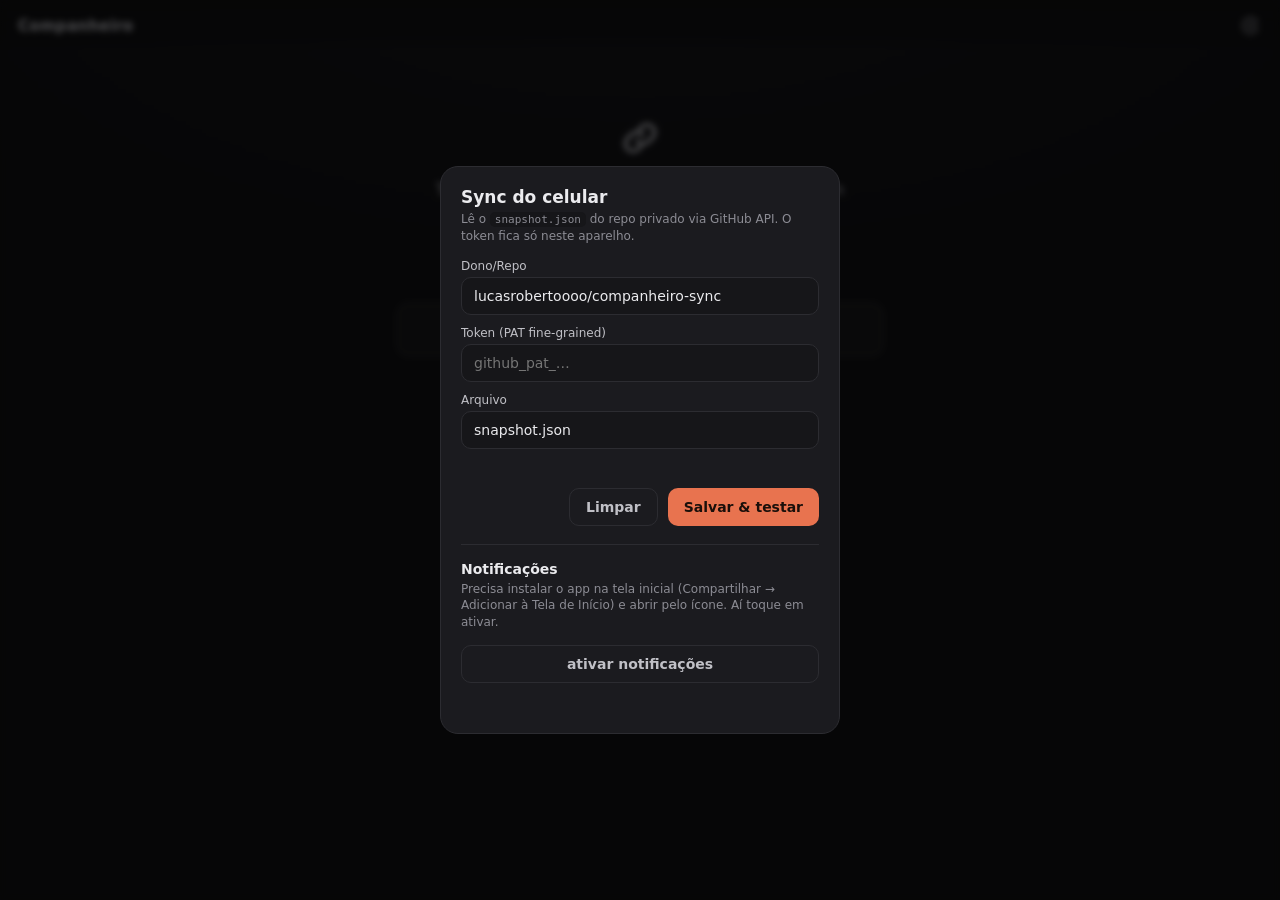
==== index.html @ 74b254cb "Celular: terapia completa, descanso e contador de sobriedade Terapia mandava distortion, why e perso" ====
<!doctype html>
<html lang="pt-BR">
<head>
  <meta charset="utf-8">
  <meta name="viewport" content="width=device-width, initial-scale=1, viewport-fit=cover, maximum-scale=1">
  <meta name="theme-color" content="#101012">
  <title>Companheiro</title>
  <link rel="manifest" href="./manifest.webmanifest">
  <link rel="apple-touch-icon" href="./icons/icon-192.png">
  <meta name="apple-mobile-web-app-capable" content="yes">
  <meta name="apple-mobile-web-app-status-bar-style" content="black-translucent">
  <meta name="apple-mobile-web-app-title" content="Companheiro">
  <link rel="stylesheet" href="./style.css">
</head>
<body>
  <div id="bg"></div>

  <header class="bar">
    <div class="bar-title">Companheiro</div>
    <div class="bar-right">
      <span id="freshness" class="freshness" title="última atualização">—</span>
      <button id="gear" class="gear" aria-label="Configurar sync"><svg class="ic-svg" viewBox="0 0 24 24" fill="none" stroke="currentColor" stroke-width="1.8" stroke-linecap="round" stroke-linejoin="round" aria-hidden="true"><circle cx="12" cy="12" r="3"/><path d="M19.4 15a1.65 1.65 0 0 0 .33 1.82l.06.06a2 2 0 1 1-2.83 2.83l-.06-.06a1.65 1.65 0 0 0-1.82-.33 1.65 1.65 0 0 0-1 1.51V21a2 2 0 0 1-4 0v-.09A1.65 1.65 0 0 0 9 19.4a1.65 1.65 0 0 0-1.82.33l-.06.06a2 2 0 1 1-2.83-2.83l.06-.06a1.65 1.65 0 0 0 .33-1.82 1.65 1.65 0 0 0-1.51-1H3a2 2 0 0 1 0-4h.09A1.65 1.65 0 0 0 4.6 9a1.65 1.65 0 0 0-.33-1.82l-.06-.06a2 2 0 1 1 2.83-2.83l.06.06a1.65 1.65 0 0 0 1.82.33H9a1.65 1.65 0 0 0 1-1.51V3a2 2 0 0 1 4 0v.09a1.65 1.65 0 0 0 1 1.51 1.65 1.65 0 0 0 1.82-.33l.06-.06a2 2 0 1 1 2.83 2.83l-.06.06a1.65 1.65 0 0 0-.33 1.82V15z"/></svg></button>
    </div>
  </header>

  <main class="wrap" id="app">
  <div id="filaAviso" class="fila-aviso" hidden></div>
    <!-- HERÓI: criatura -->
    <section class="hero" id="hero">
      <div class="hero-art">
        <div class="aura" id="aura"></div>
        <img id="crImg" class="crImg" alt="" draggable="false">
        <div class="mood-emoji" id="moodEmoji"></div>
      </div>
      <div class="hero-name" id="crName">—</div>
      <div class="hero-level" id="crLevel">—</div>
      <div class="xpbar"><div class="xpfill" id="xpfill"></div></div>
      <div class="xpnum" id="xpnum">—</div>
      <div class="hero-cap" id="crCap">—</div>
      <div class="chips" id="chips"></div>
    </section>

    <!-- HOJE: resumo de feito/não-feito -->
    <section class="today" id="today">
      <h2 class="sec-title">Hoje</h2>
      <div class="today-grid" id="todayGrid"></div>
      <!-- PARIDADE-DESCANSO-2026-09-08 · o estado de descanso já viajava no snapshot e o app não lia
           nem conseguia ligar. É o que explica "por que nada está me cobrando hoje". -->
      <div class="descanso-row" id="descansoRow" hidden>
        <span id="descansoTxt"></span>
        <button id="descansoBtn" class="mini-btn"></button>
      </div>
    </section>

    <!-- CARDS dos módulos -->
    <section class="cards" id="cards"></section>

    <!-- Primeiro uso (sem token): aparece no site público até conectar -->
    <div class="onboard" id="onboard">
      <div class="onboard-emoji"><svg class="ic-svg" viewBox="0 0 24 24" fill="none" stroke="currentColor" stroke-width="1.8" stroke-linecap="round" stroke-linejoin="round" aria-hidden="true"><path d="M10.5 13.5a4 4 0 0 0 6 .4l2-2a4 4 0 0 0-5.7-5.7l-1.1 1.1"/><path d="M13.5 10.5a4 4 0 0 0-6-.4l-2 2a4 4 0 0 0 5.7 5.7l1.1-1.1"/></svg></div>
      <p>Toque na <b>engrenagem</b> lá em cima e cole o seu token<br>pra conectar ao seu Companheiro.</p>
    </div>

    <!-- Forçar atualização: o SW serve uma cópia offline, então o PWA instalado pode ficar
         preso numa versão antiga. Precisa ser <a target="_blank">: em standalone o iOS
         bloqueia location.href pra sair do app. O carimbo evita o cache do navegador. -->
    <a class="openweb" href="https://lucasrobertoooo.github.io/meu-companheiro/" data-url="https://lucasrobertoooo.github.io/meu-companheiro/" target="_blank" rel="noopener"
       onclick="try{this.href=this.dataset.url+'?r='+Date.now()}catch(e){};return true">Abrir no navegador<small>pra forçar atualização: depois feche o app e reabra pelo ícone</small></a>
  </main>

  <!-- Modal de configuração do sync (PAT + repo) -->
  <div class="modal-backdrop" id="modal" hidden>
    <div class="modal">
      <h3>Sync do celular</h3>
      <p class="modal-sub">Lê o <code>snapshot.json</code> do repo privado via GitHub API. O token fica só neste aparelho.</p>
      <label>Dono/Repo <input id="cfgRepo" placeholder="lucasrobertoooo/companheiro-sync" autocapitalize="off" autocorrect="off" spellcheck="false"></label>
      <label>Token (PAT fine-grained) <input id="cfgPat" type="password" placeholder="github_pat_…" autocapitalize="off" autocorrect="off" spellcheck="false"></label>
      <label>Arquivo <input id="cfgPath" placeholder="snapshot.json" autocapitalize="off" autocorrect="off" spellcheck="false"></label>
      <div class="modal-status" id="cfgStatus"></div>
      <div class="modal-actions">
        <button id="cfgClear" class="btn ghost">Limpar</button>
        <button id="cfgSave" class="btn">Salvar & testar</button>
      </div>
      <div class="push-sec">
        <div class="push-title">Notificações</div>
        <p class="modal-sub">Precisa instalar o app na tela inicial (Compartilhar → Adicionar à Tela de Início) e abrir pelo ícone. Aí toque em ativar.</p>
        <button id="pushBtn" class="btn ghost" style="width:100%">ativar notificações</button>
        <div class="modal-status" id="pushStatus"></div>
      </div>
    </div>
  </div>

  <!-- Editor de prioridade (nova / editar texto + nota / apagar) -->
  <div class="modal-backdrop" id="editModal" hidden>
    <div class="modal">
      <h3 id="editTitle">Editar prioridade</h3>
      <label>Tarefa <input id="editText" placeholder="o que fazer" autocapitalize="sentences"></label>
      <label>Nota <textarea id="editNote" rows="3" placeholder="detalhes (opcional)"></textarea></label>
      <div class="modal-actions">
        <button id="editDelete" class="btn danger">Apagar</button>
        <button id="editCancel" class="btn ghost">Cancelar</button>
        <button id="editSave" class="btn">Salvar</button>
      </div>
    </div>
  </div>

  <!-- Info de um passo do skincare (o que fazer) -->
  <div class="modal-backdrop" id="skinInfoModal" hidden>
    <div class="modal">
      <h3 id="skinInfoTitle"></h3>
      <div class="skin-info-body" id="skinInfoBody"></div>
      <div class="modal-actions"><button id="skinInfoClose" class="btn">Fechar</button></div>
    </div>
  </div>

  <!-- Fechar o dia (humor + frase) -->
  <div class="modal-backdrop" id="dayModal" hidden>
    <div class="modal">
      <h3>Como foi o seu dia?</h3>
      <div class="day-moods" id="dayMoods">
        <button class="dmood" data-mood="leve"><span class="dmood-emoji">😊</span>leve</button>
        <button class="dmood" data-mood="normal"><span class="dmood-emoji">😐</span>normal</button>
        <button class="dmood" data-mood="puxado"><span class="dmood-emoji">😩</span>puxado</button>
      </div>
      <label>Uma frase (opcional) <textarea id="dayNote" rows="2" placeholder="o que sobrou de bom — ou o que pesou"></textarea></label>
      <!-- DIARIO-MOBILE-2026-09-02 · modo completo no celular: os dois campos que eram só do Mac -->
      <label>O que aprendi (opcional) <textarea id="dayLearn" rows="2" placeholder="uma coisa que o dia te ensinou"></textarea></label>
      <label>Faria diferente (opcional) <textarea id="dayChange" rows="2" placeholder="o que você mudaria se o dia recomeçasse"></textarea></label>
      <label>Uma boa notícia? (opcional · fica privado) <textarea id="dayCap" rows="2" placeholder="algo concreto que valeu hoje"></textarea></label>
      <div class="modal-actions">
        <button id="dayCancel" class="btn ghost">agora não</button>
        <button id="daySave" class="btn" disabled>✓ encerrar dia</button>
      </div>
    </div>
  </div>

  <!-- MENTE-2026-09-02 · pílula do dia + notas + terapia + vícios -->
  <div class="modal-backdrop" id="pilulaModal" hidden>
    <div class="modal modal-tall">
      <div class="pil-cat" id="pilCat"></div>
      <h3 id="pilTitulo"></h3>
      <div class="lista-corpo"><p class="pil-texto" id="pilTexto"></p><p class="pil-apl" id="pilApl"></p></div>
      <div class="modal-actions">
        <button id="pilFechar" class="btn ghost">fechar</button>
        <button id="pilLi" class="btn">✓ li, aprendi</button>
      </div>
    </div>
  </div>
  <div class="modal-backdrop" id="musModal" hidden>
    <div class="modal modal-tall">
      <h3>🎵 Músicas <span class="lista-n" id="musN"></span></h3>
      <div class="start-fmt" id="musTabs">
        <button data-mt="fila" class="on">quero ouvir</button><button data-mt="ouvido">já ouvi</button>
      </div>
      <div class="lista-corpo" id="musLista"></div>
      <div id="musAddBox">
        <div class="mus-addrow">
          <select id="musTipo"><option value="banda">🎤</option><option value="album">💿</option><option value="musica">🎵</option></select>
          <input type="text" id="musArtista" placeholder="artista (opcional)">
          <input type="text" id="musTitulo" placeholder="nome">
        </div>
      </div>
      <div id="musBulkBox" hidden>
        <label>Cola a pesquisa (um por linha, "Artista - Título" ou só o nome)
          <textarea id="musBulkTxt" rows="5"></textarea></label>
      </div>
      <div class="modal-actions">
        <button id="musBulkTog" class="btn ghost sm">colar lista</button>
        <button id="musFechar" class="btn ghost">fechar</button>
        <button id="musAdd" class="btn">+ adicionar</button>
      </div>
    </div>
  </div>
  <div class="modal-backdrop" id="notasModal" hidden>
    <div class="modal modal-tall">
      <h3>Notas <span class="lista-n" id="notasN"></span></h3>
      <div class="lista-corpo" id="notasCorpo"></div>
      <div class="modal-actions">
        <button id="notaNova" class="btn ghost">+ nova</button>
        <button id="notasFechar" class="btn">fechar</button>
      </div>
    </div>
  </div>
  <div class="modal-backdrop" id="notaEditModal" hidden>
    <div class="modal">
      <h3 id="notaEditTitulo">Nota</h3>
      <label>Título <input type="text" id="neTitulo" placeholder="ex: Ideia pro vídeo"></label>
      <label>Texto <textarea id="neCorpo" rows="5" placeholder="escreve aí"></textarea></label>
      <div class="modal-actions">
        <button id="neApagar" class="btn ghost sm" hidden>apagar</button>
        <button id="nePin" class="btn ghost sm" hidden>📌 fixar</button>
        <button id="neCancel" class="btn ghost">cancelar</button>
        <button id="neSave" class="btn">✓ salvar</button>
      </div>
    </div>
  </div>
  <div class="modal-backdrop" id="terapiaModal" hidden>
    <div class="modal modal-tall">
      <h3>Terapia</h3>
      <div class="start-fmt" id="terTabs">
        <button data-t="reg" class="on">registro</button><button data-t="grat">gratidão</button>
      </div>
      <div class="lista-corpo">
        <div id="terReg">
          <label>Situação <textarea id="trSit" rows="2" placeholder="o que aconteceu"></textarea></label>
          <label>Emoção <input type="text" id="trEmo" placeholder="ex: ansiedade, raiva, vergonha"></label>
          <label>Intensidade <span id="trScoreV" class="lista-n">5</span> <input type="range" id="trScore" min="0" max="10" value="5"></label>
          <label>Pensamento <textarea id="trTho" rows="2" placeholder="o que passou pela cabeça"></textarea></label>
          <!-- PARIDADE-TERAPIA-2026-09-08 · o campo existe no terapia.html e o app mandava '' fixo:
               o registro chegava no Mac sempre sem distorção, e é justamente o passo que dá o nome
               ao padrão. Mesmas 10 opções do widget, na mesma ordem. -->
          <label>Distorção (opcional) <select id="trDist">
            <option value="">— escolher —</option>
            <option>Catastrofização (pior cenário)</option>
            <option>Leitura de mente (assumir o que os outros pensam)</option>
            <option>Generalização ("sempre" / "nunca")</option>
            <option>Etiquetagem ("sou idiota", "sou fraco")</option>
            <option>Raciocínio emocional ("sinto, logo é")</option>
            <option>Pensamento "deveria"</option>
            <option>Filtro mental (só vê o ruim)</option>
            <option>Polarização (tudo ou nada)</option>
            <option>Personalização (culpa indevida)</option>
            <option>Magnificação / minimização</option>
          </select></label>
          <label>Resposta mais gentil (opcional) <textarea id="trResp" rows="2" placeholder="o que você diria pra um amigo nessa situação"></textarea></label>
        </div>
        <div id="terGrat" hidden>
          <!-- PARIDADE-TERAPIA-2026-09-08 · o "por quê" de cada item e o da pessoa existem no Mac e
               o app mandava '' fixo. É a parte que faz a gratidão render alguma coisa. -->
          <label>Grato por... <input type="text" id="tg1" placeholder="1ª coisa"></label>
          <label>&nbsp;<input type="text" id="tgw1" placeholder="por quê (opcional)"></label>
          <label>&nbsp;<input type="text" id="tg2" placeholder="2ª (opcional)"></label>
          <label>&nbsp;<input type="text" id="tgw2" placeholder="por quê (opcional)"></label>
          <label>&nbsp;<input type="text" id="tg3" placeholder="3ª (opcional)"></label>
          <label>&nbsp;<input type="text" id="tgw3" placeholder="por quê (opcional)"></label>
          <label>Uma pessoa (opcional) <input type="text" id="tgPessoa" placeholder="quem fez diferença hoje"></label>
          <label>&nbsp;<input type="text" id="tgPessoaWhy" placeholder="o que ela fez"></label>
        </div>
      </div>
      <div class="modal-actions">
        <button id="terCancel" class="btn ghost">cancelar</button>
        <button id="terSave" class="btn">✓ guardar</button>
      </div>
    </div>
  </div>
  <div class="modal-backdrop" id="viciosModal" hidden>
    <div class="modal modal-tall">
      <h3>Vícios</h3>
      <div class="start-fmt" id="vicTabs">
        <button data-t="halt" class="on">check HALT</button><button data-t="surf">surfei a fissura</button><button data-t="cont">contadores</button>
      </div>
      <div class="lista-corpo">
        <div id="vicHalt">
          <p class="leit-hint">Antes de ceder, cheque o que está por trás:</p>
          <div class="halt-chips" id="haltChips">
            <button data-h="hungry">🍽 fome</button><button data-h="angry">😤 raiva</button>
            <button data-h="lonely">🫥 solidão</button><button data-h="tired">🥱 cansaço</button>
          </div>
        </div>
        <div id="vicSurf" hidden>
          <label>Fissura antes <span id="vsAntesV" class="lista-n">5</span> <input type="range" id="vsAntes" min="0" max="10" value="5"></label>
          <label>Depois de surfar <span id="vsDepoisV" class="lista-n">2</span> <input type="range" id="vsDepois" min="0" max="10" value="2"></label>
          <label>Quantos minutos durou <input type="number" id="vsMin" min="0" inputmode="numeric" placeholder="ex: 5"></label>
          <label>Gatilho (opcional) <input type="text" id="vsGatilho" placeholder="o que acendeu"></label>
        </div>
        <!-- PARIDADE-VICIOS-2026-09-08 · contador de sobriedade. Criar e editar continua no Mac (é
             decisão fria, de mesa); o que precisa estar aqui é VER quantos dias e registrar a recaída,
             que acontece longe do computador. Os campos são os mesmos do modal do vicios.html porque o
             mapa de risco lê exatamente eles. -->
        <div id="vicCont" hidden>
          <div id="vicContLista"></div>
          <div id="vicLapsoForm" hidden>
            <p class="leit-hint" id="vicLapsoQual"></p>
            <div class="halt-chips" id="vicLapsoHalt">
              <button data-h="hungry">🍽 fome</button><button data-h="angry">😤 raiva</button>
              <button data-h="lonely">🫥 solidão</button><button data-h="tired">🥱 cansaço</button>
            </div>
            <label>Onde <input type="text" id="vlPlace" placeholder="ex: em casa, no carro"></label>
            <label>Contexto <select id="vlContext">
              <option value="">— escolher —</option>
              <option value="alone">sozinho</option>
              <option value="people">com gente presencial</option>
              <option value="online">online (chat, redes)</option>
              <option value="work">no meio do trabalho</option>
            </select></label>
            <label>Gatilho percebido <input type="text" id="vlTrigger" placeholder="emoção, evento, pensamento"></label>
            <label>O que aprendeu (opcional) <textarea id="vlNote" rows="2" placeholder="sem culpa"></textarea></label>
          </div>
        </div>
      </div>
      <div class="modal-actions">
        <button id="vicCancel" class="btn ghost">cancelar</button>
        <button id="vicSave" class="btn">✓ registrar</button>
      </div>
    </div>
  </div>

  <!-- Leitura: registrar sessão · MOBILE-LEITURA-COMPLETA-2026-07-21 -->
  <div class="modal-backdrop" id="leitModal" hidden>
    <div class="modal">
      <h3 id="leitModalTitle">Registrar leitura</h3>
      <div class="leit-sub" id="leitModalSub"></div>
      <label id="leitPageWrap">Parei na página <input type="number" id="leitPage" min="0" inputmode="numeric" placeholder="ex: 84"></label>
      <div id="leitAudioWrap" hidden>
        <div class="leit-audiolbl" id="leitAudioLbl">Quanto falta</div>
        <div class="leit-hm">
          <input type="number" id="leitRemH" min="0" inputmode="numeric" placeholder="0"><span>h</span>
          <input type="number" id="leitRemM" min="0" max="59" inputmode="numeric" placeholder="00"><span>min</span>
        </div>
      </div>
      <div class="leit-hint" id="leitHint"></div>
      <div class="modal-actions">
        <button id="leitCancel" class="btn ghost">cancelar</button>
        <button id="leitSave" class="btn">✓ registrar</button>
      </div>
    </div>
  </div>

  <!-- PARIDADE-LEITURA-2026-08-30 · lista de futuros (categorias) + concluir com nota, iguais ao widget -->
  <div class="modal-backdrop" id="listaModal" hidden>
    <div class="modal modal-tall">
      <h3>Lista de leitura <span class="lista-n" id="listaN"></span></h3>
      <div class="lista-corpo" id="listaCorpo"></div>
      <div class="modal-actions">
        <button id="listaAdd" class="btn ghost">+ adicionar</button>
        <button id="listaFechar" class="btn">fechar</button>
      </div>
    </div>
  </div>
  <!-- PARIDADE-LEITURA-2026-09-08 · estante de terminados e destaques: existiam só no leitura.html -->
  <div class="modal-backdrop" id="finModal" hidden>
    <div class="modal modal-tall">
      <h3>Terminados <span class="lista-n" id="finN"></span></h3>
      <div class="lista-corpo" id="finCorpo"></div>
      <div class="modal-actions"><button id="finFechar" class="btn">fechar</button></div>
    </div>
  </div>
  <div class="modal-backdrop" id="hlModal" hidden>
    <div class="modal modal-tall">
      <h3 id="hlTitulo">Destaques</h3>
      <div class="lista-corpo" id="hlCorpo"></div>
      <label>Novo destaque <textarea id="hlTexto" rows="3" placeholder="a frase que te pegou"></textarea></label>
      <label>Onde (opcional) <input type="text" id="hlSrc" placeholder="ex: Ato III · solilóquio"></label>
      <div class="modal-actions">
        <button id="hlFechar" class="btn ghost">fechar</button>
        <button id="hlSave" class="btn">✓ guardar</button>
      </div>
    </div>
  </div>
  <div class="modal-backdrop" id="listaAddModal" hidden>
    <div class="modal">
      <h3>Adicionar à lista</h3>
      <label>Título <input type="text" id="laTitulo" placeholder="ex: Drácula"></label>
      <label>Autor (opcional) <input type="text" id="laAutor" placeholder="ex: Bram Stoker"></label>
      <label>Categoria <select id="laCat"></select></label>
      <div class="modal-actions">
        <button id="laCancel" class="btn ghost">cancelar</button>
        <button id="laSave" class="btn">✓ adicionar</button>
      </div>
    </div>
  </div>
  <div class="modal-backdrop" id="startModal" hidden>
    <div class="modal">
      <h3 id="startTitulo">Começar livro</h3>
      <div class="leit-sub" id="startSub"></div>
      <!-- PARIDADE-LEITURA-2026-09-08 · título livre: só aparece quando o livro não veio da lista -->
      <input type="text" id="startTituloLivre" placeholder="título do livro" hidden>
      <div class="start-fmt" id="startFmt">
        <button data-f="paper" class="on">📖 papel</button><button data-f="audio">🎧 áudio</button>
      </div>
      <label id="startTotLbl">Total de páginas <input type="number" id="startTot" min="1" inputmode="numeric" placeholder="ex: 320"></label>
      <label id="startCurLbl">Onde você está (opcional) <input type="number" id="startCur" min="0" inputmode="numeric" placeholder="0"></label>
      <div class="modal-actions">
        <button id="startCancel" class="btn ghost">cancelar</button>
        <button id="startSave" class="btn">✓ começar</button>
      </div>
    </div>
  </div>
  <div class="modal-backdrop" id="finishModal" hidden>
    <div class="modal">
      <h3 id="finishTitulo">Concluiu o livro</h3>
      <div class="leit-sub">que nota você dá?</div>
      <div class="stars" id="finishStars"></div>
      <div class="modal-actions">
        <button id="finishTirar" class="btn ghost sm">tirar sem concluir</button>
        <button id="finishCancel" class="btn ghost">cancelar</button>
        <button id="finishSave" class="btn">✓ guardar</button>
      </div>
    </div>
  </div>

  <!-- COMER · buscar/adicionar qualquer item do banco -->
  <div class="modal-backdrop" id="comerModal" hidden>
    <div class="modal">
      <h3>Adicionar item</h3>
      <input type="text" id="comerSearch" class="cm-search" placeholder="buscar (ex: iogurte, grão, pão)…">
      <div id="comerModalList" class="cm-modallist"></div>
      <div class="modal-actions"><button id="comerModalClose" class="btn">pronto</button></div>
    </div>
  </div>

  <!-- COMER · seletor de porção (flexibiliza a quantidade) -->
  <div class="modal-backdrop" id="comerPortion" hidden>
    <div class="modal">
      <h3 id="cmPortionTitle">Porção</h3>
      <div class="cm-psub" id="cmPortionSub"></div>
      <!-- PARIDADE-COMER-2026-09-08 · o guia de medidas (o ⓘ do comer.html) já viajava no snapshot e
           chegava até o DOM em data-info, mas nada nunca lia. Aqui é onde ele serve: na hora de decidir
           a quantidade. -->
      <p class="cm-info" id="cmPortionInfo" hidden></p>
      <div class="cm-pbtns" id="cmPortionBtns"></div>
      <div class="cm-pexact">ou exato: <input type="number" id="cmPortionExact" inputmode="numeric" placeholder="g"> g <button id="cmPortionGo" class="btn">ok</button></div>
      <div class="modal-actions"><button id="cmPortionClose" class="btn ghost">cancelar</button></div>
    </div>
  </div>

  <!-- Reflexão do dia (pergunta da criatura + resposta) -->
  <div class="modal-backdrop" id="reflModal" hidden>
    <div class="modal">
      <h3>Reflexão do dia</h3>
      <div class="refl-q" id="reflModalQ"></div>
      <label>Sua resposta <textarea id="reflInput" rows="4" placeholder="responde numa linha — a criatura guarda pra você"></textarea></label>
      <div class="modal-actions">
        <button id="reflCancel" class="btn ghost">agora não</button>
        <button id="reflSave" class="btn">guardar</button>
      </div>
    </div>
  </div>

  <!-- Financeiro TELA CHEIA (navegação de meses + categorias + linhas) -->
  <div id="finFull" class="finfull" hidden>
    <header class="finfull-bar">
      <button id="finFullClose" class="finfull-close" aria-label="voltar">‹ voltar</button>
      <div class="finfull-nav">
        <button id="finPrev" class="finfull-navbtn" aria-label="mês anterior">‹</button>
        <span id="finMonthLbl" class="finfull-month">—</span>
        <button id="finNext" class="finfull-navbtn" aria-label="próximo mês">›</button>
      </div>
      <button id="finExtratoBtn" class="finfull-extrato" aria-label="extrato">📄 Extrato</button>
    </header>
    <div id="finFullBody" class="finfull-body"></div>
  </div>

  <!-- Extrato read-only (dados reais do banco via Pluggy) · PLUGGY-2026-07-19 -->
  <div id="extratoFull" class="finfull" hidden>
    <header class="finfull-bar">
      <button id="extratoClose" class="finfull-close" aria-label="voltar">‹ voltar</button>
      <span class="finfull-month">Extrato</span>
      <span id="extratoWhen" class="extrato-when"></span>
    </header>
    <div id="extratoBody" class="finfull-body"></div>
  </div>

  <!-- Editor de linha do financeiro (nova / editar / apagar) -->
  <div class="modal-backdrop" id="finModal" hidden>
    <div class="modal">
      <h3 id="finTitle">Editar linha</h3>
      <label>Descrição <input id="finLabel" placeholder="ex: Aluguel" autocapitalize="sentences"></label>
      <div class="fin-frow">
        <label>Valor (R$) <input id="finValor" inputmode="decimal" placeholder="0,00" autocapitalize="off" autocorrect="off" spellcheck="false"></label>
        <label>Vence dia <input id="finVenc" inputmode="numeric" placeholder="1–31" autocapitalize="off" autocorrect="off" spellcheck="false"></label>
      </div>
      <div class="fin-frow">
        <label>Categoria
          <select id="finCat">
            <option>Tenho</option><option>Receber</option><option>Fixo</option>
            <option>Variável</option><option>Cartão</option><option>Investir</option>
          </select>
        </label>
        <label>Status
          <select id="finStatus">
            <option>Previsto</option><option>Pago</option><option>Atrasado</option><option>Cancelado</option>
          </select>
        </label>
      </div>
      <label class="chk-line"><input type="checkbox" id="finSplit"> dividir com a esposa</label>
      <label>Nota <textarea id="finNota" rows="2" placeholder="detalhes (opcional)"></textarea></label>
      <div class="modal-actions">
        <button id="finDelete" class="btn danger">Apagar</button>
        <button id="finCancel" class="btn ghost">Cancelar</button>
        <button id="finSave" class="btn">Salvar</button>
      </div>
    </div>
  </div>

  <script type="module" src="./app.js"></script>
</body>
</html>
---- style.css ----
/* Companheiro mobile — tema dark portado de companheiro.html (:root DARK-2026-07-04). */
:root{
  /* AUDIT2-2026-09-02 (B5) · usadas com fallback desde sempre; agora existem de verdade */
  --card:rgba(255,255,255,.03); --card2:rgba(255,255,255,.06); --ink2:var(--ink);
  --bg:#101012; --paper:#1b1b1f; --paper-2:#161619; --ink:#ebebee; --ink-soft:#c0c0c6;
  --muted:#8c8c94; --clay:#e8734f; --clay-soft:#3a2a22; --sage:#93b184; --sage-soft:#2a2f28;
  --gold:#d7ab5a; --line:#2c2c31;
  --ok:#93b184; --off:#3a3a41;
}
*{box-sizing:border-box;margin:0;padding:0;-webkit-tap-highlight-color:transparent}
html,body{height:100%}
body{
  font-family:'Hanken Grotesk',-apple-system,system-ui,'Segoe UI',sans-serif;
  color:var(--ink); background:var(--bg);
  -webkit-font-smoothing:antialiased;
  padding-top:env(safe-area-inset-top); padding-bottom:env(safe-area-inset-bottom);
}
#bg{position:fixed;inset:0;background:
  radial-gradient(120% 80% at 50% -10%, #17171c 0%, var(--bg) 55%);
  z-index:-1;pointer-events:none}

/* barra */
.bar{position:sticky;top:0;z-index:5;display:flex;align-items:center;justify-content:space-between;
  padding:14px 18px 10px;background:linear-gradient(var(--bg),rgba(16,16,18,.86) 70%,transparent);
  backdrop-filter:saturate(1.1) blur(6px)}
.bar-title{font-weight:700;font-size:15px;letter-spacing:.3px;color:var(--ink-soft)}
.bar-right{display:flex;align-items:center;gap:12px}
.freshness{font-size:11px;color:var(--muted)}
.gear{background:none;border:none;color:var(--muted);font-size:19px;line-height:1;padding:2px;cursor:pointer}
.gear:active{color:var(--ink)}

.wrap{padding:4px 16px 40px;max-width:520px;margin:0 auto}

/* HERÓI */
.hero{display:flex;flex-direction:column;align-items:center;text-align:center;padding:8px 0 20px}
.hero-art{position:relative;width:190px;height:190px;display:grid;place-items:center;margin:2px 0 6px}
.aura{position:absolute;inset:8%;border-radius:50%;
  background:radial-gradient(circle, var(--auraColor,rgba(138,92,240,.40)) 0%, transparent 68%);
  filter:blur(6px);animation:breathe 5.5s ease-in-out infinite}
@keyframes breathe{0%,100%{transform:scale(.94);opacity:.75}50%{transform:scale(1.06);opacity:1}}
.crImg{position:relative;width:170px;height:170px;object-fit:contain;
  image-rendering:auto;filter:drop-shadow(0 8px 22px rgba(0,0,0,.55))}
.mood-emoji{position:absolute;right:14px;top:12px;color:var(--gold);filter:drop-shadow(0 1px 3px rgba(0,0,0,.6))}

/* ícones SVG (substituem emojis) — herdam a cor do contexto via currentColor */
.ic-svg{width:1em;height:1em;display:inline-block;vertical-align:-0.15em;flex:none}
.pill .dot .ic-svg{width:17px;height:17px}
.card-title .ic .ic-svg{width:18px;height:18px;vertical-align:-0.22em}
.chip .ic-svg{width:12.5px;height:12.5px;vertical-align:-0.12em}
.chip.hot .ic-svg{color:#f2884f}
.mood-emoji .ic-svg{width:22px;height:22px}
.pill .dot .frac{font-size:12.5px;font-weight:800;line-height:1}
.hero-name{font-size:26px;font-weight:800;letter-spacing:.2px}
.hero-level{font-size:13px;color:var(--muted);margin-top:2px}
.xpbar{width:78%;max-width:280px;height:8px;border-radius:6px;background:#26262c;margin:12px 0 5px;overflow:hidden}
.xpfill{height:100%;border-radius:6px;background:linear-gradient(90deg,var(--clay),var(--gold));
  width:0;transition:width .7s cubic-bezier(.2,.7,.2,1)}
.xpnum{font-size:11px;color:var(--muted)}
.hero-cap{font-size:13px;color:var(--ink-soft);margin-top:9px;max-width:300px;line-height:1.4}
.chips{display:flex;flex-wrap:wrap;gap:7px;justify-content:center;margin-top:12px}
.chip{font-size:12px;padding:5px 11px;border-radius:20px;background:var(--paper);border:1px solid var(--line);color:var(--ink-soft)}
.chip.hot{background:var(--clay-soft);border-color:#5a3a2c;color:#f2b79e}
.chip.gold{background:#332a17;border-color:#5c4a24;color:var(--gold)}

/* HOJE */
.sec-title{font-size:12px;font-weight:700;letter-spacing:1px;text-transform:uppercase;color:var(--muted);margin:6px 2px 10px}
.today{margin-top:6px}
.today-grid{display:grid;grid-template-columns:repeat(auto-fit,minmax(88px,1fr));gap:9px}
.pill{background:var(--paper);border:1px solid var(--line);border-radius:14px;padding:12px 8px;text-align:center;
  display:flex;flex-direction:column;align-items:center;gap:6px;transition:border-color .3s,background .3s}
.pill .dot{width:26px;height:26px;border-radius:50%;display:grid;place-items:center;font-size:14px;
  background:var(--off);color:#7d7d86;transition:all .3s}
.pill.done{background:var(--sage-soft);border-color:#3a4a36}
.pill.done .dot{background:var(--ok);color:#0f1a0d}
.pill .lbl{font-size:11px;color:var(--ink-soft)}
.pill.done .lbl{color:#bcd3b0}

/* CARDS */
.cards{display:flex;flex-direction:column;gap:12px;margin-top:22px}
.card{background:var(--paper);border:1px solid var(--line);border-radius:16px;padding:15px 16px}
.card-head{display:flex;align-items:center;justify-content:space-between;margin-bottom:10px}
.card-title{font-size:14px;font-weight:700;display:flex;align-items:center;gap:8px}
.card-title .ic{font-size:16px}
.card-badge{font-size:12px;color:var(--muted)}
.ring-row{display:flex;align-items:center;gap:14px}
.ring{--p:0;width:58px;height:58px;border-radius:50%;flex:none;
  background:conic-gradient(var(--clay) calc(var(--p)*1%), #26262c 0);
  display:grid;place-items:center}
.ring::before{content:'';position:absolute;width:44px;height:44px;border-radius:50%;background:var(--paper)}
.ring b{position:relative;font-size:13px;font-weight:800}
.ring-meta{font-size:13px;color:var(--ink-soft)}
.ring-meta small{display:block;color:var(--muted);font-size:11px;margin-top:2px}
.amount b{display:block;font-size:18px;font-weight:800}
.amount small{color:var(--muted)}
.todo-empty{font-size:13px;color:var(--muted);padding:4px 2px}

/* PRIORIDADES editáveis (tabs, itens, notas, histórico) */
.ptabs{display:flex;gap:6px;margin-bottom:12px}
.ptab{flex:1;padding:7px 4px;border-radius:9px;border:1px solid var(--line);background:var(--paper-2);
  color:var(--muted);font-size:12px;font-family:inherit;font-weight:600;cursor:pointer;text-transform:capitalize}
.ptab.on{background:var(--clay-soft);border-color:#5a3a2c;color:#f2b79e}
.prio-list{display:flex;flex-direction:column;gap:8px}
/* AUDIT2-2026-09-02 · .prio-item duplicado fundido (o transition daqui era morto — o bloco de baixo sobrescrevia) */

.prio-item.wait{opacity:.5}
.prio-chk{flex:none;width:22px;height:22px;margin-top:1px;border-radius:50%;border:1.7px solid var(--clay);
  background:none;display:grid;place-items:center;color:var(--clay);cursor:pointer;padding:0}
.prio-chk.on{background:var(--sage);border-color:var(--sage);color:#0f1a0d}
.prio-chk .ic-svg{width:13px;height:13px}
.prio-main{flex:1;background:none;border:none;text-align:left;color:var(--ink);font-family:inherit;
  font-size:14px;cursor:pointer;padding:0;min-width:0;line-height:1.35}
.prio-item.done .prio-txt{text-decoration:line-through;color:var(--muted)}
.prio-note{font-size:12px;color:var(--muted);margin-top:4px;line-height:1.35;white-space:pre-wrap}
.prio-histbtn{margin-top:12px;background:none;border:none;color:var(--muted);font-size:12px;font-family:inherit;cursor:pointer;text-decoration:underline}
.prio-hist{margin-top:8px;border-top:1px solid var(--line);padding-top:6px;display:flex;flex-direction:column;gap:3px}
.prio-histday{font-size:11px;color:var(--muted);font-weight:700;margin-top:8px}
.prio-histitem{font-size:12.5px;color:var(--ink-soft);display:flex;align-items:center;gap:6px}
.prio-histitem .ic-svg{width:12px;height:12px;color:var(--sage);flex:none}

/* textarea do modal de nota */
.modal textarea{width:100%;margin-top:4px;background:var(--paper-2);border:1px solid var(--line);border-radius:10px;
  padding:10px 12px;color:var(--ink);font-size:14px;font-family:inherit;resize:vertical}
.modal textarea:focus{outline:none;border-color:var(--clay)}

/* reordenar (arrastar) + adicionar + apagar */
.prio-drag{flex:none;align-self:stretch;display:grid;place-items:center;width:34px;margin:-10px -12px -10px 0;
  color:var(--muted);cursor:grab;touch-action:none;-webkit-user-select:none;user-select:none}
.prio-drag:active{cursor:grabbing}
.prio-drag .ic-svg{width:18px;height:18px}
.prio-item{transition:opacity .15s, box-shadow .15s, border-color .15s}
.prio-item.dragging{opacity:.95;background:var(--paper);border-color:var(--clay);box-shadow:0 8px 20px rgba(0,0,0,.55);position:relative;z-index:3}
.prio-add{width:100%;margin-top:12px;padding:11px;border-radius:11px;border:1px dashed var(--line);
  background:none;color:var(--ink-soft);font-size:13px;font-family:inherit;font-weight:600;cursor:pointer;
  display:flex;align-items:center;justify-content:center;gap:6px}
.prio-add .ic-svg{width:15px;height:15px}
.prio-add:active{background:var(--paper-2)}
.btn.danger{background:none;border:1px solid #5a2c2c;color:#e79b86;margin-right:auto}
.skin-slot .skin-slot .skin-slot.full{background:var(--sage-soft);border-color:#3a4a36}
.skin-slot.full 
/* skincare expansível (passos item a item) */
.skin-rt{margin-bottom:10px}
.skin-rt:last-child{margin-bottom:0}
.skin-rthead{width:100%;display:flex;align-items:center;gap:10px;background:var(--paper-2);border:1px solid var(--line);
  border-radius:12px;padding:12px 14px;color:var(--ink);font-family:inherit;font-size:14px;font-weight:700;cursor:pointer}
.skin-rthead.full{background:var(--sage-soft);border-color:#3a4a36;color:#bcd3b0}
.skin-rtname{flex:1;text-align:left}
.skin-rtcount{font-size:13px;font-weight:800;color:var(--muted)}
.skin-rthead.full .skin-rtcount{color:#bcd3b0}
.skin-rtchev{display:grid;place-items:center;color:var(--muted)}
.skin-rtchev .ic-svg{width:16px;height:16px}
.skin-steps{display:flex;flex-direction:column;gap:6px;padding:8px 2px 2px 8px}
.skin-step{display:flex;align-items:center;gap:10px}
.skin-stepmain{flex:1;display:flex;align-items:center;gap:8px;background:none;border:none;text-align:left;
  color:var(--ink);font-family:inherit;font-size:13.5px;cursor:pointer;padding:6px 0;min-width:0}
.skin-step.done .skin-steptitle{text-decoration:line-through;color:var(--muted)}
.skin-stepsub{font-size:11.5px;color:var(--muted)}
.skin-stepinfo{color:var(--muted);display:inline-grid;place-items:center;flex:none}
.skin-stepinfo .ic-svg{width:14px;height:14px}
.mark-btn.skin-all{margin-top:8px;padding:9px;font-size:12.5px;background:none;border:1px dashed var(--line);color:var(--ink-soft)}
/* info de um passo */
.skin-info-body p{font-size:13px;color:var(--ink-soft);line-height:1.45;margin-bottom:11px}
.skin-info-body b{color:var(--ink);font-size:11px;text-transform:uppercase;letter-spacing:.5px}

.mark-btn{width:100%;margin-top:12px;padding:12px;border-radius:12px;border:1px solid #5a3a2c;
  background:var(--clay-soft);color:#f2b79e;font-size:14px;font-weight:700;font-family:inherit;cursor:pointer;
  transition:opacity .2s}
.mark-btn:active{opacity:.7}
.mark-btn.done{background:var(--sage-soft);border-color:#3a4a36;color:#bcd3b0}
.mark-btn.wait{opacity:.55;cursor:default}
.mark-btn:disabled{cursor:default}

/* lista de livros (leitura) */
.book-list{display:flex;flex-direction:column;gap:8px}
.book-btn:active{opacity:.7}
.book-btn .book-btn .book-btn.done{background:var(--sage-soft);border-color:#3a4a36;color:#bcd3b0}
.book-btn.done .book-btn.wait{opacity:.55;cursor:default}
/* MOBILE-LEITURA-COMPLETA-2026-07-21 · card de livro com página/%/barra (espelha o widget do Mac) */
.book-card{display:flex;flex-direction:column;gap:8px;padding:11px 12px;border-radius:12px;
  border:1px solid var(--line);background:var(--paper-2)}
.book-card.done{background:var(--sage-soft);border-color:#3a4a36}
.book-card.wait{opacity:.55}
.book-top{display:flex;align-items:center;gap:10px}
.book-main{flex:1;min-width:0;text-align:left;background:transparent;border:none;color:inherit;font-family:inherit;padding:0;cursor:pointer}
.book-t{font-size:14px;font-weight:600;color:var(--ink);overflow:hidden;text-overflow:ellipsis;white-space:nowrap}
.book-a{font-size:11.5px;color:var(--muted);overflow:hidden;text-overflow:ellipsis;white-space:nowrap;margin-top:1px}
.book-chk{flex:none;width:30px;height:30px;border-radius:50%;border:1.5px solid var(--line);
  background:transparent;color:var(--clay);font-size:15px;display:flex;align-items:center;justify-content:center;cursor:pointer}
.book-chk.on{background:var(--sage);border-color:var(--sage);color:#10180e}
.book-bar{height:6px;border-radius:99px;background:rgba(255,255,255,.08);overflow:hidden}
.book-fill{height:100%;border-radius:99px;background:var(--clay);transition:width .45s ease}
.book-card.done .book-fill{background:var(--sage)}
.book-meta{display:flex;justify-content:space-between;align-items:center;font-size:11.5px;color:var(--muted)}
.book-meta b{color:var(--ink-soft)}
.book-reg{background:transparent;border:none;padding:0;font-family:inherit;font-size:11.5px;font-weight:700;color:var(--clay);cursor:pointer}
.leit-sub{font-size:12.5px;color:var(--muted);margin:-4px 0 10px}
.leit-hint{font-size:11.5px;color:var(--muted);margin-top:6px}

/* estados de carregamento / erro */
.state-msg{text-align:center;color:var(--muted);font-size:13px;padding:30px 10px}
.state-msg.err{color:#e79b86}

/* onboarding (1º uso, sem token) — controlado por body.needcfg */
.onboard{display:none;text-align:center;padding:60px 24px;color:var(--ink-soft)}
.onboard-emoji{font-size:46px;margin-bottom:14px}
.onboard p{font-size:15px;line-height:1.5}
body.needcfg .hero, body.needcfg .today, body.needcfg .cards{display:none}
body.needcfg .onboard{display:block}

/* MODAL */
.modal-backdrop{position:fixed;inset:0;background:rgba(0,0,0,.6);backdrop-filter:blur(3px);
  display:grid;place-items:center;z-index:100;padding:20px}   /* acima da tela cheia do financeiro (z-index:50) */
.modal-backdrop[hidden]{display:none}
.modal{background:var(--paper);border:1px solid var(--line);border-radius:18px;padding:20px;width:100%;max-width:400px}
.modal h3{font-size:17px;margin-bottom:4px}
.modal-sub{font-size:12px;color:var(--muted);line-height:1.4;margin-bottom:14px}
.modal-sub code{background:var(--paper-2);padding:1px 5px;border-radius:5px;font-size:11px}
.modal label{display:block;font-size:12px;color:var(--ink-soft);margin-bottom:11px}
.modal input{width:100%;margin-top:4px;background:var(--paper-2);border:1px solid var(--line);border-radius:10px;
  padding:10px 12px;color:var(--ink);font-size:14px;font-family:inherit}
.modal input:focus{outline:none;border-color:var(--clay)}
.modal-status{font-size:12px;min-height:16px;margin:2px 0 12px}
.modal-status.ok{color:var(--sage)}
.modal-status.err{color:#e79b86}
.modal-actions{display:flex;gap:10px;justify-content:flex-end}
.btn{background:var(--clay);color:#1a0f0a;border:none;border-radius:10px;padding:10px 16px;font-size:14px;font-weight:700;font-family:inherit;cursor:pointer}
.btn.ghost{background:none;border:1px solid var(--line);color:var(--ink-soft)}

.fade-in{animation:fade .5s ease}
@keyframes fade{from{opacity:0;transform:translateY(6px)}to{opacity:1;transform:none}}

/* ---------- Financeiro (FIN-LOCAL-2026-07-15) ---------- */
.fin-sum{display:flex;gap:8px;margin-bottom:10px}
.fin-stat{flex:1;background:var(--paper-2);border:1px solid var(--line);border-radius:11px;padding:9px 6px;text-align:center}
.fin-stat small{display:block;font-size:10px;color:var(--muted);margin-bottom:3px}
.fin-stat b{font-size:13px;font-weight:700}
.fin-stat.sobra.pos b{color:var(--sage)}
.fin-stat.sobra.neg b{color:#e79b86}
.fin-livres b{color:var(--ink-soft)}
.fin-cats{display:flex;flex-direction:column;gap:7px}
.fin-cathead{width:100%;display:flex;align-items:center;gap:9px;background:var(--paper-2);border:1px solid var(--line);
  border-radius:11px;padding:11px 12px;color:var(--ink);font-family:inherit;font-size:13.5px;font-weight:600;cursor:pointer;text-align:left}
.fin-catname{flex:1}
.fin-catcount{font-size:11px;color:var(--muted);background:var(--bg);border:1px solid var(--line);border-radius:20px;padding:1px 7px;min-width:20px;text-align:center}
.fin-catsub{font-size:12.5px;color:var(--ink-soft);font-weight:700}
.fin-catchev{display:inline-grid;place-items:center;color:var(--muted)}
.fin-catchev .ic-svg{width:16px;height:16px}
.fin-rows{display:flex;flex-direction:column;gap:6px;padding:8px 2px 2px 8px}
.fin-row{display:flex;align-items:center;gap:8px}
.fin-row.pago{opacity:.72}
.fin-row.canc .fin-lbl{text-decoration:line-through;color:var(--muted)}
.fin-status{flex:none;font-size:10px;font-weight:700;padding:4px 7px;border-radius:20px;border:1px solid var(--line);
  background:var(--bg);color:var(--ink-soft);cursor:pointer;font-family:inherit;min-width:62px;text-align:center}
.fin-status.s-pago{background:var(--sage-soft);border-color:#3a4a36;color:#bcd3b0}
.fin-status.s-atrasado{background:#3a2422;border-color:#5a2c2c;color:#e79b86}
.fin-status.s-cancelado{background:none;color:var(--muted);text-decoration:line-through}
.fin-main{flex:1;min-width:0;display:flex;flex-direction:column;gap:2px;align-items:flex-start;background:none;border:none;
  text-align:left;font-family:inherit;color:var(--ink);cursor:pointer;padding:0}
.fin-lbl{font-size:13px;white-space:nowrap;overflow:hidden;text-overflow:ellipsis;max-width:100%}
.fin-badges{display:flex;gap:4px}
.fin-bdg{font-size:10px;color:var(--muted);background:var(--bg);border:1px solid var(--line);border-radius:5px;padding:0 5px}
.fin-bdg.split{color:#c0a0e0;border-color:#3a2a4a}
.fin-val{flex:none;font-size:13px;font-weight:700;color:var(--ink)}
.fin-add{width:100%;margin-top:6px;padding:9px;border-radius:10px;border:1px dashed var(--line);background:none;
  color:var(--muted);font-family:inherit;font-size:12.5px;display:flex;align-items:center;justify-content:center;gap:6px;cursor:pointer}
.fin-add .ic-svg{width:14px;height:14px}
.fin-add:active{background:var(--paper-2)}
/* editor do financeiro */
.fin-frow{display:flex;gap:10px}
.fin-frow label{flex:1}
.modal select{width:100%;margin-top:4px;background:var(--paper-2);border:1px solid var(--line);border-radius:10px;
  padding:10px 12px;color:var(--ink);font-size:14px;font-family:inherit;appearance:none;-webkit-appearance:none}
.modal select:focus{outline:none;border-color:var(--clay)}
.chk-line{display:flex;align-items:center;gap:8px;font-size:13px;color:var(--ink-soft)}
.chk-line input{width:auto;margin:0}

/* ---------- Financeiro: home enxuta + tela cheia (FIN-MOBILE-FULL-2026-07-15) ---------- */
.fin-sum4{flex-wrap:wrap}
.fin-sum4 .fin-stat{flex:1 1 calc(50% - 4px);min-width:calc(50% - 4px)}
.fin-open{margin-top:12px}
.finfull{position:fixed;inset:0;z-index:50;background:var(--bg);display:flex;flex-direction:column;overflow:hidden}
.finfull[hidden]{display:none}
/* padding-top respeita a status bar/notch no PWA instalado (standalone iOS) — senão a barra colide com o topo */
.finfull-bar{display:flex;align-items:center;justify-content:space-between;gap:10px;
  padding:calc(14px + env(safe-area-inset-top)) 16px 14px;
  border-bottom:1px solid var(--line);background:var(--paper-2);position:sticky;top:0}
/* trava o scroll do fundo (home) enquanto o overlay está aberto — senão o toque "puxa" a tela principal */
body.finfull-on{position:fixed;left:0;right:0;width:100%;overflow:hidden}
.finfull-close{background:none;border:none;color:var(--clay);font-family:inherit;font-size:15px;font-weight:600;cursor:pointer;padding:4px 0}
.finfull-nav{display:flex;align-items:center;gap:12px}
.finfull-navbtn{width:34px;height:34px;border-radius:9px;border:1px solid var(--line);background:var(--paper);
  color:var(--ink);font-size:18px;line-height:1;cursor:pointer}
.finfull-navbtn:active{background:var(--paper-2)}
.finfull-month{font-size:15px;font-weight:700;min-width:96px;text-align:center}
.finfull-body{flex:1;overflow-y:auto;-webkit-overflow-scrolling:touch;overscroll-behavior:contain;padding:16px 16px calc(28px + env(safe-area-inset-bottom))}
.finfull-body .fin-cats{margin-top:14px}
.fin-rollover{margin-top:18px;text-align:center}
.fin-empty{font-size:13px;color:var(--muted);margin-bottom:14px}
.fin-rollover .fin-add{max-width:none}

/* Frescor dos bancos (Pluggy) — faixa no topo do financeiro */
.fin-fresh{display:flex;align-items:center;justify-content:space-between;gap:10px;margin-bottom:12px;
  background:var(--paper-2);border:1px solid var(--line);border-radius:12px;padding:9px 12px}
.fin-fresh-lbl{font-size:12px;color:var(--muted)}
.fin-fresh-acts{display:flex;align-items:center;gap:14px;flex:none}
.reconnect-status a{color:var(--clay);font-weight:800;text-decoration:none}
.reconnect-status a:active{opacity:.7}
.fin-refresh{flex:none;font-family:inherit;font-size:12px;font-weight:600;color:var(--ink-soft);
  background:none;border:none;padding:6px 2px;cursor:pointer;text-decoration:none}
.fin-refresh:active{opacity:.55}
.fin-refresh:disabled{opacity:.45}

/* Extrato read-only (Pluggy) */
.finfull-extrato{background:var(--paper);border:1px solid var(--line);color:var(--ink-soft);font-family:inherit;
  font-size:13px;font-weight:600;border-radius:9px;padding:6px 11px;cursor:pointer;white-space:nowrap}
.finfull-extrato:active{background:var(--paper-2)}
.extrato-when{font-size:11px;color:var(--muted);flex:1;text-align:right}
.ext-row{display:flex;align-items:baseline;gap:9px;background:var(--paper-2);border:1px solid var(--line);
  border-radius:10px;padding:9px 11px}
.ext-date{flex:none;width:42px;font-size:12px;color:var(--muted);font-variant-numeric:tabular-nums}
.ext-desc{flex:1;font-size:13px;color:var(--ink-soft);line-height:1.35;word-break:break-word}
.ext-catg{display:block;font-size:10.5px;color:var(--muted);font-style:normal;margin-top:1px}
.ext-val{flex:none;font-size:13.5px;font-weight:700;font-variant-numeric:tabular-nums}
.ext-val.out{color:#e09a86}
.ext-val.in{color:var(--sage)}

/* Modal do financeiro: fonte e alvos de toque maiores (fonte pequena dificultava clicar; 16px evita zoom do iOS) */
#finModal h3{font-size:19px}
#finModal label{font-size:14px;margin-bottom:14px}
#finModal input,#finModal select,#finModal textarea{font-size:16px;padding:13px 14px}
#finModal .chk-line{font-size:15px;gap:10px;margin-bottom:14px}
#finModal .chk-line input{width:20px;height:20px}
#finModal .modal-actions{gap:12px;margin-top:4px}
#finModal .btn{font-size:15px;padding:12px 18px}

/* ---------- Fechar o dia (MOBILE-DAYLOG-2026-07-15) ---------- */
.day-prompt{font-size:13px;color:var(--ink-soft);margin-bottom:2px}
.day-moods{display:flex;gap:8px;margin:2px 0 14px}
.dmood{flex:1;display:flex;flex-direction:column;align-items:center;gap:5px;padding:13px 6px;border-radius:12px;
  border:2px solid var(--line);background:var(--paper-2);color:var(--ink-soft);font-family:inherit;font-size:12px;font-weight:600;cursor:pointer;transition:all .15s}
.dmood-emoji{font-size:24px;line-height:1}
.dmood.on{border-color:var(--clay);background:var(--clay-soft);color:#f2b79e}

/* ---------- Pélvico (slots) + Reflexão (REFLEXAO/PELVICO-MOBILE-2026-07-15) ---------- */
.refl-q{font-family:'Fraunces',Georgia,serif;font-style:italic;font-size:14px;line-height:1.5;color:var(--ink);margin-bottom:10px}
.refl-ans{font-size:13px;color:var(--ink-soft);line-height:1.45;background:var(--paper-2);border:1px solid var(--line);border-radius:10px;padding:9px 11px;margin-bottom:10px;white-space:pre-wrap}
#reflModal .refl-q{margin-bottom:12px}

/* ---------- Notificações (push) na config (PUSH-2026-07-15) ---------- */
.push-sec{margin-top:18px;padding-top:16px;border-top:1px solid var(--line)}
.push-title{font-size:14px;font-weight:700;margin-bottom:4px}

/* ---------- Layout do dia: concluídos minimizados (LAYOUT-DIA-2026-07-15) ---------- */
.cards-sep{font-size:10.5px;letter-spacing:.14em;text-transform:uppercase;color:var(--muted);font-weight:700;
  margin:20px 2px 2px;display:flex;align-items:center;gap:8px}
.cards-sep::after{content:'';flex:1;height:1px;background:var(--line)}
.card-mini{width:100%;display:flex;align-items:center;gap:10px;background:var(--paper);border:1px solid var(--line);
  border-radius:14px;padding:11px 14px;font-family:inherit;color:var(--ink-soft);cursor:pointer;text-align:left;opacity:.82}
.card-mini:active{opacity:1}
.card-mini .ic{display:inline-grid;place-items:center;color:var(--muted)}
.card-mini .ic .ic-svg{width:17px;height:17px}
.card-mini .mini-title{flex:1;font-size:13.5px;font-weight:600;color:var(--ink)}
.card-mini .mini-done{display:flex;align-items:center;gap:5px;font-size:12px;color:var(--sage)}
.card-mini .mini-done .ic-svg{width:14px;height:14px}
.card-mini .mini-chev{display:inline-grid;place-items:center;color:var(--muted)}
.card-mini .mini-chev .ic-svg{width:15px;height:15px}
.card-collapse{background:none;border:none;color:var(--muted);font-family:inherit;font-size:11.5px;cursor:pointer;
  display:flex;align-items:center;gap:4px}
.card-collapse .ic-svg{width:13px;height:13px}
.ghost-btn{margin-top:8px;background:none;border:1px dashed var(--line);color:var(--muted);font-weight:600}

/* HÁBITOS · MOBILE-HABITOS-2026-07-21 — mesma linguagem dos passos do skincare */
.hb-list{display:flex;flex-direction:column;gap:2px}
.hb-row{display:flex;align-items:center;gap:9px;padding:7px 2px}
.hb-row+.hb-row{border-top:1px solid var(--line)}
.hb-row.done .hb-nm{text-decoration:line-through;opacity:.55}
.hb-nm{flex:1;min-width:0;font-size:15px;overflow:hidden;text-overflow:ellipsis;white-space:nowrap}
.hb-wk,.hb-tp{flex:none;font-size:10px;font-weight:700;padding:2px 7px;border-radius:99px;white-space:nowrap}
.hb-wk{background:rgba(215,171,90,.16);color:#d7ab5a}
.hb-wk.due{background:rgba(232,115,79,.2);color:#e8734f}
.hb-tp{background:rgba(140,140,148,.16);color:var(--muted)}
.hb-tp.foco{background:rgba(232,115,79,.14);color:#e8734f}

/* PÉLVICO por contagem · PELVIC-COUNT-2026-07-23 */
.pv-count{font-size:15px;margin-bottom:10px}
.pv-count b{font-size:19px;color:var(--sage,#93b184)}
.pv-btns{display:flex;gap:8px;align-items:center}
.pv-undo{flex:none;background:transparent;border:1px solid var(--line);color:var(--muted);
  font-family:inherit;font-size:13px;font-weight:700;padding:9px 14px;border-radius:11px;cursor:pointer}
.pv-undo:active{transform:scale(.97)}

/* COMER · MOBILE-COMER-2026-07-29 */
.cm-track{height:10px;border-radius:99px;background:rgba(255,255,255,.1);overflow:hidden;margin-bottom:7px}
.cm-fill{height:100%;border-radius:99px;transition:width .5s cubic-bezier(.3,.7,.3,1)}
.cm-sugg{font-size:12.5px;color:#d7ab5a;font-style:italic;line-height:1.4;margin-bottom:6px}
.cm-lbl{font-size:10px;text-transform:uppercase;letter-spacing:.06em;color:var(--muted);font-weight:700;margin:10px 0 6px}
.cm-chips{display:flex;flex-wrap:wrap;gap:7px}
.cm-chip{display:flex;flex-direction:column;align-items:flex-start;gap:1px;padding:8px 11px;border-radius:12px;cursor:pointer;text-align:left;
  background:linear-gradient(180deg,rgba(255,255,255,.05),rgba(255,255,255,.015));border:1px solid rgba(255,255,255,.08);color:var(--ink,#f0eef0)}
.cm-chip:active{transform:scale(.96)}
.cm-chip.combo{border-color:rgba(91,155,213,.3)}
.cm-chip b{font-size:13px;font-weight:600}
.cm-chip small{font-size:10px;color:var(--muted)}
.cm-chip i{font-size:10px;color:#5b9bd5;font-weight:700;font-style:normal}
.cm-more{width:100%;margin-top:10px;padding:10px;border:1px dashed rgba(255,255,255,.16);background:transparent;color:var(--muted);border-radius:11px;font-size:13px;font-weight:600;cursor:pointer}
.cm-log{display:flex;flex-direction:column}
.cm-lrow{display:flex;align-items:center;gap:9px;padding:7px 2px;border-top:1px solid var(--line)}
.cm-lrow span{flex:1;font-size:13.5px}
.cm-lrow small{font-size:11px;color:var(--muted)}
.cm-lrow i{font-size:12px;color:#5b9bd5;font-weight:700;font-style:normal}
.cm-lrow .cm-lx{border:none;background:transparent;color:var(--muted);font-size:16px;cursor:pointer;padding:0 3px}
.cm-search{width:100%;background:rgba(0,0,0,.25);border:1px solid var(--line);color:var(--ink,#f0eef0);font-family:inherit;font-size:14px;padding:10px 12px;border-radius:11px;margin-bottom:10px}
.cm-modallist{display:flex;flex-wrap:wrap;gap:7px;max-height:50vh;overflow-y:auto}

/* COMER · abas de refeição montável · MONTÁVEL-2026-07-29 */
.cm-mtabs{display:flex;gap:5px;margin:4px 0 8px}
.cm-mtab{flex:1;padding:8px 4px;border-radius:10px;border:1px solid var(--line);background:transparent;
  color:var(--muted);font-family:inherit;font-size:12.5px;font-weight:600;cursor:pointer}
.cm-mtab.on{border-color:#5b9bd5;color:#5b9bd5;background:rgba(91,155,213,.12)}

/* COMER · seletor de porção · MOBILE-COMER-2026-07-29 */
.cm-psub{font-size:12px;color:#5b9bd5;font-weight:700;margin-bottom:12px}
.cm-pbtns{display:flex;gap:7px;flex-wrap:wrap}
.cm-pbtn{flex:1;min-width:54px;padding:11px 6px;border-radius:11px;border:1px solid var(--line);background:transparent;color:var(--ink,#f0eef0);cursor:pointer;display:flex;flex-direction:column;align-items:center;gap:2px}
.cm-pbtn b{font-size:16px}
.cm-pbtn small{font-size:10px;color:var(--muted)}
.cm-pbtn.main{border-color:#5b9bd5}
.cm-pexact{display:flex;align-items:center;gap:6px;font-size:12px;color:var(--muted);margin-top:12px}
.cm-pexact input{width:64px;background:rgba(0,0,0,.25);border:1px solid var(--line);color:var(--ink,#f0eef0);font-family:inherit;font-size:14px;padding:7px 8px;border-radius:9px;text-align:center}

/* leitura audiolivro · tempo que falta · AUDIO-TEMPO-2026-07-31 */
.leit-audiolbl{font-size:12px;color:var(--ink-soft);margin-bottom:8px}
.leit-hm{display:flex;align-items:center;gap:8px;margin-bottom:11px}
.leit-hm input{width:74px;background:var(--paper-2);border:1px solid var(--line);border-radius:10px;
  color:var(--ink);font-family:inherit;font-size:16px;padding:9px 10px;text-align:center}
.leit-hm span{font-size:13px;color:var(--muted)}

/* SKIN-FREQ-2026-08-18 · etiqueta de passo semanal (não é pendência diária) */
.skin-stepfreq{display:inline-block;margin-left:6px;font-size:9.5px;font-weight:600;letter-spacing:.02em;padding:1px 6px;border-radius:99px;background:rgba(215,171,90,.16);color:#e3c07f;vertical-align:1px}

/* DAYLOG-MERGE-2026-08-19 */

/* PARIDADE-COMER-2026-08-24 · faixa do coach */
.cm-coach{margin:8px 0 2px;padding:7px 10px;border-radius:9px;background:rgba(147,177,132,.10);border-left:2px solid #93b184;font-size:11.5px;line-height:1.45;color:var(--muted,#8c8c94)}
.cm-coach b{color:#a9c79b;font-weight:600}

/* PARIDADE-MEDIT-2026-08-24 · prática do dia no card de atenção */
.med-pratica{margin:0 0 8px;padding:6px 10px;border-radius:9px;background:rgba(169,155,214,.12);font-size:12px;color:var(--muted,#8c8c94)}
.med-pratica b{color:#c0b6e6;font-weight:600}

/* PARIDADE-LEITURA-2026-08-24 · ritmo/estimativa no card do livro */
.book-ritmo{margin-top:3px;font-size:10.5px;color:var(--muted,#8c8c94);opacity:.85}

/* FRESCOR-2026-08-24 · aviso de snapshot defasado */
.stale{color:#e8b98f;font-weight:600}

/* FILA-OFFLINE-2026-08-24 · aviso de marcações aguardando conexão */
.fila-aviso{margin:6px 0 0;padding:6px 10px;border-radius:8px;background:rgba(215,171,90,.12);border-left:2px solid #d7ab5a;font-size:11px;color:#e3c07f}

/* PESO-MOBILE-2026-08-24 */
.cm-peso{display:block;width:100%;margin:8px 0 0;padding:8px 10px;border-radius:9px;background:transparent;border:1px solid var(--line,#2c2c31);color:var(--muted,#8c8c94);font-family:inherit;font-size:12px;font-weight:600;cursor:pointer}
.cm-peso:hover{border-color:#93b184;color:#a9c79b}
.cm-peso small{font-weight:400;opacity:.75}

/* MOBI-AB-2026-08-24 · foco recomendado do dia */
.mobi-foco{margin:0 0 8px;padding:6px 10px;border-radius:9px;background:rgba(147,177,132,.10);font-size:12px;color:var(--muted,#8c8c94)}
.mobi-foco b{color:#a9c79b;font-weight:600}
.mobi-foco small{opacity:.7}

/* Botão de abrir no navegador — força a atualização do PWA instalado */
.openweb{
  display:flex; flex-direction:column; align-items:center; justify-content:center; gap:2px;
  margin:18px 0 6px; padding:12px; border-radius:14px; text-decoration:none;
  font-size:13px; font-weight:600; opacity:.75;
  background:rgba(255,255,255,.05); border:1px solid rgba(255,255,255,.12); color:inherit;
}
.openweb:active{opacity:.5;}
.openweb small{font-size:10.5px; font-weight:500; opacity:.7;}

/* PARIDADE-LEITURA-2026-08-30 · lista de futuros + concluir */
.book-acts{display:flex;gap:8px;margin-top:8px;flex-wrap:wrap}
.book-acts .mini-btn{flex:1;min-width:0;padding:8px 10px;border-radius:10px;border:1px solid var(--line);
  background:var(--card2,rgba(255,255,255,.04));color:var(--ink);font-size:13px;text-align:center}
.book-done-btn{padding:8px 10px;border-radius:10px;border:1px solid var(--line);background:transparent;color:var(--muted);font-size:13px}
.modal-tall{max-height:82vh;display:flex;flex-direction:column}
.modal-tall .lista-corpo{overflow-y:auto;-webkit-overflow-scrolling:touch;margin:4px -4px;padding:0 4px;flex:1}
.lista-n{font-size:13px;color:var(--muted);font-weight:400}
.cat-sec{margin-bottom:6px}
.cat-head{width:100%;display:flex;justify-content:space-between;align-items:center;padding:9px 10px;border:1px solid var(--line);
  border-radius:10px;background:var(--card2,rgba(255,255,255,.04));color:var(--ink);font-size:14px}
.cat-head .n{color:var(--muted);font-size:12.5px}
.cat-livros{padding:4px 2px 2px}
.lst-item{display:flex;align-items:center;gap:8px;padding:7px 4px;border-bottom:1px dashed var(--line)}
.lst-item:last-child{border-bottom:none}
.lst-tit{flex:1;min-width:0}
.lst-tit b{display:block;font-size:14px;font-weight:600;overflow:hidden;text-overflow:ellipsis;white-space:nowrap}
.lst-tit span{font-size:12px;color:var(--muted)}
.lst-comecar{padding:6px 10px;border-radius:9px;border:1px solid var(--line);background:transparent;color:var(--ink);font-size:12.5px;white-space:nowrap}
.lst-comecar[disabled]{opacity:.4}
/* PARIDADE-LEITURA-2026-09-08 · título clicável (muda categoria) e ✕ (tira da lista) */
button.lst-tit{flex:1;min-width:0;text-align:left;background:transparent;border:none;padding:0;color:inherit;font:inherit}
.lst-tirar{width:30px;height:30px;flex:none;border-radius:9px;border:1px solid var(--line);background:transparent;color:var(--muted);font-size:13px;line-height:1}
.start-fmt{display:flex;gap:8px;margin:6px 0 10px}
.start-fmt button{flex:1;padding:9px;border-radius:10px;border:1px solid var(--line);background:transparent;color:var(--muted);font-size:14px}
.start-fmt button.on{background:var(--card2,rgba(255,255,255,.06));color:var(--ink);border-color:var(--ink2,var(--ink))}
.stars{display:flex;gap:10px;justify-content:center;font-size:34px;margin:10px 0 6px}
.stars span{opacity:.3;cursor:pointer}
.stars span.on{opacity:1}
.btn.sm{font-size:12.5px;padding:8px 10px}

/* MENTE-2026-09-02 · pílula / notas / terapia / vícios */
.mente-row{display:flex;gap:8px;margin:14px 2px 4px}
.mente-row button{flex:1;padding:12px 8px;border-radius:12px;border:1px solid var(--line);
  background:var(--card,rgba(255,255,255,.03));color:var(--ink);font-size:13px;line-height:1.35}
.mente-row small{display:block;color:var(--muted);font-size:11px;margin-top:2px}
.pil-cat{font-size:11.5px;text-transform:uppercase;letter-spacing:.06em;color:var(--muted);margin-bottom:2px}
.pil-claim{font-size:13px;color:var(--muted);margin:4px 0 8px}
.pil-texto{font-size:14.5px;line-height:1.55;white-space:pre-wrap}
.pil-apl{font-size:13px;color:var(--muted);line-height:1.5;border-top:1px dashed var(--line);padding-top:8px}
.nota-item{display:flex;gap:9px;align-items:flex-start;padding:9px 4px;border-bottom:1px dashed var(--line)}
.nota-item:last-child{border-bottom:none}
.nota-dot{width:10px;height:10px;border-radius:50%;margin-top:5px;flex:none}
.nota-tit{flex:1;min-width:0}
.nota-tit b{display:block;font-size:14px}
.nota-tit span{font-size:12.5px;color:var(--muted);display:-webkit-box;-webkit-line-clamp:2;-webkit-box-orient:vertical;overflow:hidden}
.nota-pin{flex:none;font-size:13px;opacity:.8}
.halt-chips{display:grid;grid-template-columns:1fr 1fr;gap:8px;margin-top:6px}
.halt-chips button{padding:14px 8px;border-radius:12px;border:1px solid var(--line);background:transparent;color:var(--muted);font-size:14px}
.halt-chips button.on{background:var(--card2,rgba(255,255,255,.07));color:var(--ink);border-color:var(--ink2,var(--ink))}
input[type="range"]{width:100%;margin-top:4px}
/* AUDIT-2026-09-02 · a linha da nota é um <button>: reset do UA + layout numa classe (era inline) */
.nota-item-btn{all:unset;display:flex;gap:9px;width:100%;box-sizing:border-box;padding:9px 4px;border-bottom:1px dashed var(--line);cursor:pointer}
/* MUSICAS-2026-09-02 */
.mus-addrow{display:flex;gap:6px;margin-top:8px}
.mus-addrow select{flex:none;padding:8px;border-radius:9px;border:1px solid var(--line);background:var(--card2,rgba(255,255,255,.04));color:var(--ink);-webkit-appearance:none;appearance:none}
.mus-addrow input{flex:1;min-width:0}
.mus-row{display:flex;align-items:center;gap:9px;padding:8px 2px;border-bottom:1px dashed var(--line)}
.mus-row:last-child{border-bottom:none}
.mus-ic{flex:none;width:22px;text-align:center}
.mus-nm{flex:1;min-width:0}
.mus-nm b{display:block;font-size:14px;overflow:hidden;text-overflow:ellipsis;white-space:nowrap}
.mus-nm span{font-size:12px;color:var(--muted)}
.mus-tg{flex:none;width:30px;height:30px;border-radius:9px;border:1.5px solid var(--line);background:transparent;color:var(--ink);font-size:14px}
.mus-rm{flex:none;border:none;background:transparent;color:var(--muted);opacity:.6;font-size:13px;padding:4px}
/* ANALISE-2026-09-08 · leitura de gastos */
.gx-big{font-size:26px;font-weight:600;font-variant-numeric:tabular-nums}
.gx-big small{font-size:12px;color:var(--muted);font-weight:400;margin-left:7px}
.gx-big.alto{color:var(--clay,#e8734f)}
.gx-sub{font-size:12.5px;color:var(--muted);line-height:1.5;margin-top:3px}
.gx-lbl{font-size:10.5px;text-transform:uppercase;letter-spacing:.07em;color:var(--muted);margin:13px 0 5px}
.gx-row{display:flex;justify-content:space-between;gap:10px;font-size:13px;padding:4px 0;border-bottom:1px dashed var(--line)}
.gx-row:last-child{border-bottom:none}
.gx-row span{overflow:hidden;text-overflow:ellipsis;white-space:nowrap}
.gx-row b{font-variant-numeric:tabular-nums;white-space:nowrap}

/* PARIDADE-LEITURA-2026-09-08 · estante de terminados, destaques e selo de recomendação */
.fin-item{display:flex;align-items:center;gap:8px;padding:8px 4px;border-bottom:1px dashed var(--line)}
.fin-item:last-child{border-bottom:none}
.fin-tit{flex:1;min-width:0}
.fin-tit b{display:block;font-size:14px;font-weight:600;overflow:hidden;text-overflow:ellipsis;white-space:nowrap}
.fin-tit span{font-size:12px;color:var(--muted)}
.fin-hl{padding:6px 10px;border-radius:9px;border:1px solid var(--line);background:transparent;color:var(--ink);font-size:12.5px;white-space:nowrap}
.fin-hl[disabled]{opacity:.35}
.hl-item{padding:9px 4px;border-bottom:1px dashed var(--line);display:flex;gap:8px;align-items:flex-start}
.hl-item:last-child{border-bottom:none}
.hl-txt{flex:1;min-width:0;font-size:13.5px;line-height:1.45}
.hl-src{display:block;margin-top:3px;font-size:11.5px;color:var(--muted);font-style:italic}
.hl-del{width:28px;height:28px;flex:none;border-radius:8px;border:1px solid var(--line);background:transparent;color:var(--muted);font-size:12px;line-height:1}
.lst-rec{display:inline-block;margin-left:6px;font-size:10.5px;padding:1px 5px;border-radius:6px;border:1px solid rgba(232,176,79,.45);color:#e8b04f;vertical-align:middle}
.lst-recpor{display:block;font-size:11.5px;color:var(--muted);font-style:italic;margin-top:1px}
#hlTexto{width:100%;box-sizing:border-box}
.cm-info{margin:8px 0 0;font-size:12.5px;line-height:1.45;color:var(--muted)}
#startTituloLivre{width:100%;box-sizing:border-box;margin:8px 0 2px}
.descanso-row{display:flex;align-items:center;justify-content:space-between;gap:10px;margin-top:9px;
  padding:8px 11px;border-radius:11px;border:1px solid var(--line);font-size:12.5px;color:var(--muted)}
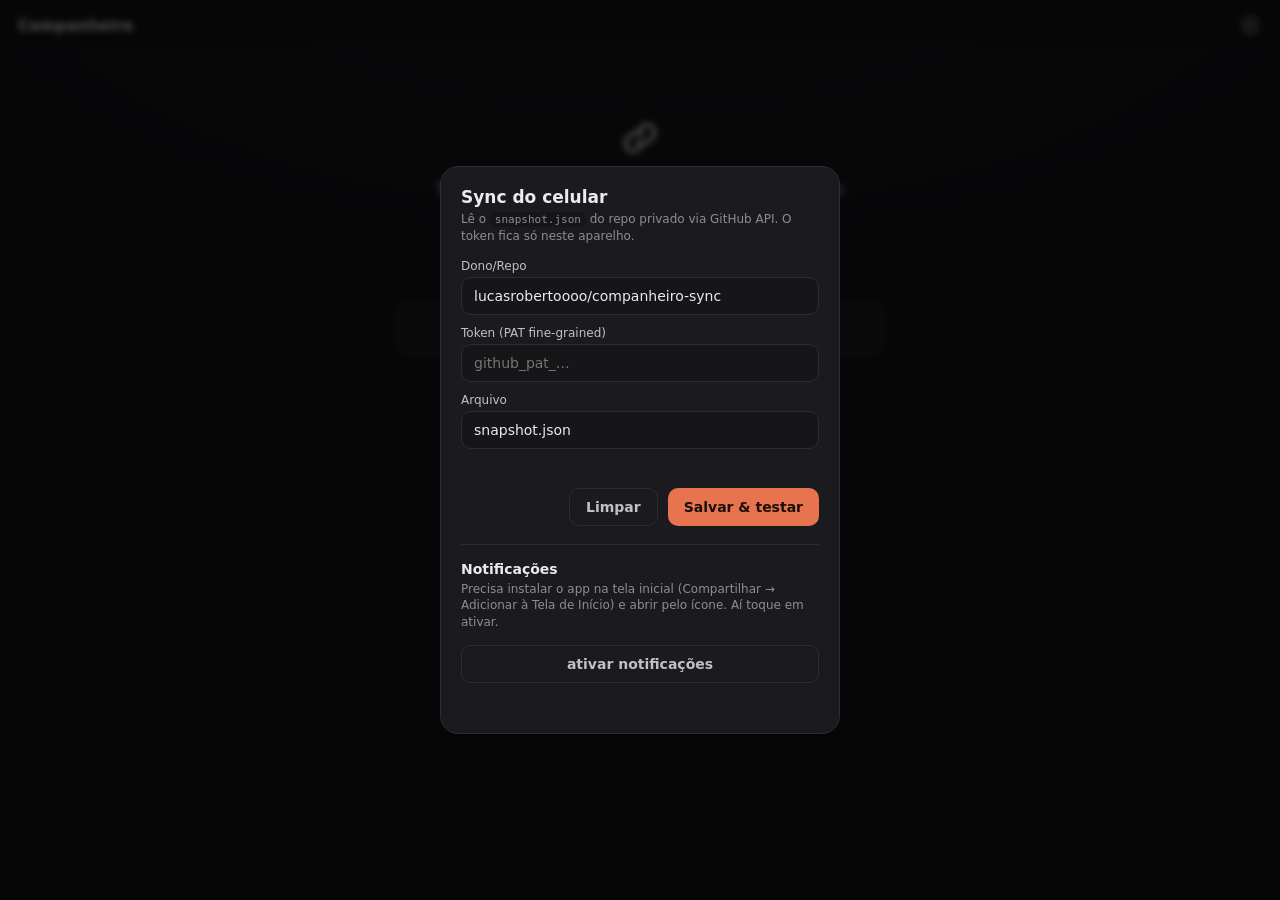
==== commit ef2fa35c: "Celular: o aviso finalmente aparece, e o financeiro volta a ser editável Duas coisas minhas de ontem" ====
--- a/index.html
+++ b/index.html
@@ -135,14 +135,54 @@
   </div>
 
   <!-- MENTE-2026-09-02 · pílula do dia + notas + terapia + vícios -->
+  <!-- PARIDADE-PILULA-2026-09-08 · o celular mostrava SÓ a pílula do dia. Busca, favoritos e histórico
+       (as 37 pílulas, o que já foi lido, o que ele marcou) eram só do saude_sexual.html. O catálogo vem
+       num arquivo à parte e fica em cache no aparelho, pra não engordar o snapshot em toda publicação. -->
   <div class="modal-backdrop" id="pilulaModal" hidden>
     <div class="modal modal-tall">
-      <div class="pil-cat" id="pilCat"></div>
-      <h3 id="pilTitulo"></h3>
-      <div class="lista-corpo"><p class="pil-texto" id="pilTexto"></p><p class="pil-apl" id="pilApl"></p></div>
+      <div class="start-fmt" id="pilTabs">
+        <button data-pt="hoje" class="on">do dia</button><button data-pt="busca">buscar</button><button data-pt="fav">favoritas</button><button data-pt="hist">histórico</button>
+      </div>
+      <div id="pilVer">
+        <div class="pil-cat" id="pilCat"></div>
+        <h3 id="pilTitulo"></h3>
+        <div class="lista-corpo"><p class="pil-texto" id="pilTexto"></p><p class="pil-apl" id="pilApl"></p></div>
+      </div>
+      <div id="pilLista" hidden>
+        <input type="text" id="pilBusca" placeholder="buscar por título, categoria ou trecho" hidden>
+        <div class="lista-corpo" id="pilCorpo"></div>
+      </div>
       <div class="modal-actions">
         <button id="pilFechar" class="btn ghost">fechar</button>
+        <button id="pilFav" class="btn ghost">☆ favoritar</button>
         <button id="pilLi" class="btn">✓ li, aprendi</button>
+      </div>
+    </div>
+  </div>
+  <!-- PARIDADE-DIARIO-2026-09-08 · o app só editava HOJE; o histórico do diário era só do Mac -->
+  <div class="modal-backdrop" id="diarioHistModal" hidden>
+    <div class="modal modal-tall">
+      <h3>Diário <span class="lista-n" id="dhN"></span></h3>
+      <div class="lista-corpo" id="dhCorpo"></div>
+      <div class="modal-actions"><button id="dhFechar" class="btn">fechar</button></div>
+    </div>
+  </div>
+  <div class="modal-backdrop" id="diarioEditModal" hidden>
+    <div class="modal">
+      <h3 id="deTitulo">Editar dia</h3>
+      <div class="day-moods" id="deMoods">
+        <button class="dmood" data-mood="leve"><span class="dmood-emoji">😊</span>leve</button>
+        <button class="dmood" data-mood="normal"><span class="dmood-emoji">😐</span>normal</button>
+        <button class="dmood" data-mood="puxado"><span class="dmood-emoji">😩</span>puxado</button>
+      </div>
+      <label>Uma frase <textarea id="deNote" rows="2"></textarea></label>
+      <label>O que aprendi <textarea id="deLearn" rows="2"></textarea></label>
+      <label>Faria diferente <textarea id="deChange" rows="2"></textarea></label>
+      <!-- "uma boa notícia" NÃO entra aqui: no Mac ela mora no capLog do state, não no diário. Editar
+           esse campo por aqui gravaria um dado que nenhuma tela do Mac lê. Ela segue no fechar o dia. -->
+      <div class="modal-actions">
+        <button id="deCancel" class="btn ghost">cancelar</button>
+        <button id="deSave" class="btn">✓ salvar</button>
       </div>
     </div>
   </div>
@@ -327,12 +367,18 @@
       </div>
     </div>
   </div>
-  <!-- PARIDADE-LEITURA-2026-09-08 · estante de terminados e destaques: existiam só no leitura.html -->
-  <div class="modal-backdrop" id="finModal" hidden>
-    <div class="modal modal-tall">
-      <h3>Terminados <span class="lista-n" id="finN"></span></h3>
-      <div class="lista-corpo" id="finCorpo"></div>
-      <div class="modal-actions"><button id="finFechar" class="btn">fechar</button></div>
+  <!-- PARIDADE-LEITURA-2026-09-08 · estante de terminados e destaques: existiam só no leitura.html.
+       ID-DUP-2026-09-09 · este modal nasceu chamado `finModal` e ROUBOU o id do editor de linha do
+       financeiro, que existe desde julho. Como getElementById devolve o primeiro da árvore, tocar em
+       "nova linha" ou numa linha do financeiro abria ESTA lista de livros, e salvar/apagar linha ficou
+       impossível pelo celular. Aqui "fin" é de FINalizados; o prefixo agora é `livrosFin`. -->
+  <!-- AVISO-VISIVEL-2026-09-09 · toast fora de qualquer contêiner, pra aparecer por cima dos modais -->
+  <div id="toast" role="status" aria-live="polite"></div>
+  <div class="modal-backdrop" id="livrosFinModal" hidden>
+    <div class="modal modal-tall">
+      <h3>Terminados <span class="lista-n" id="livrosFinN"></span></h3>
+      <div class="lista-corpo" id="livrosFinCorpo"></div>
+      <div class="modal-actions"><button id="livrosFinFechar" class="btn">fechar</button></div>
     </div>
   </div>
   <div class="modal-backdrop" id="hlModal" hidden>
--- a/style.css
+++ b/style.css
@@ -8,7 +8,11 @@
   --ok:#93b184; --off:#3a3a41;
 }
 *{box-sizing:border-box;margin:0;padding:0;-webkit-tap-highlight-color:transparent}
-html,body{height:100%}
+/* AVISO-VISIVEL-2026-09-09 · `height:100%` no body limitava o bloco contêiner a uma tela, então o
+   header `position:sticky` saía de vista depois de ~812px — e com ele o #freshness, que é onde toda
+   mensagem de erro aparece. Em 85% da rolagem do app o aviso era escrito fora da tela. */
+html{height:100%}
+body{min-height:100%}
 body{
   font-family:'Hanken Grotesk',-apple-system,system-ui,'Segoe UI',sans-serif;
   color:var(--ink); background:var(--bg);
@@ -210,7 +214,11 @@
 .modal-backdrop{position:fixed;inset:0;background:rgba(0,0,0,.6);backdrop-filter:blur(3px);
   display:grid;place-items:center;z-index:100;padding:20px}   /* acima da tela cheia do financeiro (z-index:50) */
 .modal-backdrop[hidden]{display:none}
-.modal{background:var(--paper);border:1px solid var(--line);border-radius:18px;padding:20px;width:100%;max-width:400px}
+/* ALCANCE-2026-09-09 · 14 modais usavam `.modal` puro, sem limite de altura: com o teclado aberto
+   (ou num celular baixo) o botão de salvar ficava abaixo da tela e não havia rolagem nem no modal nem
+   no fundo. Só dava pra sair tocando fora, perdendo o que foi digitado. */
+.modal{background:var(--paper);border:1px solid var(--line);border-radius:18px;padding:20px;width:100%;max-width:400px;
+  max-height:88vh;overflow-y:auto;-webkit-overflow-scrolling:touch}
 .modal h3{font-size:17px;margin-bottom:4px}
 .modal-sub{font-size:12px;color:var(--muted);line-height:1.4;margin-bottom:14px}
 .modal-sub code{background:var(--paper-2);padding:1px 5px;border-radius:5px;font-size:11px}
@@ -572,3 +580,24 @@
 #startTituloLivre{width:100%;box-sizing:border-box;margin:8px 0 2px}
 .descanso-row{display:flex;align-items:center;justify-content:space-between;gap:10px;margin-top:9px;
   padding:8px 11px;border-radius:11px;border:1px solid var(--line);font-size:12.5px;color:var(--muted)}
+/* PARIDADE-PILULA/DIARIO-2026-09-08 */
+button.pil-item,button.dh-item{display:block;width:100%;text-align:left;background:transparent;border:none;
+  padding:8px 4px;border-bottom:1px dashed var(--line);color:inherit;font:inherit}
+button.pil-item b,button.dh-item b{display:block;font-size:13.5px;font-weight:600}
+button.pil-item span,button.dh-item span{font-size:12px;color:var(--muted)}
+.pil-dia{margin-bottom:6px}
+.pil-diadata{font-size:11.5px;color:var(--muted);letter-spacing:.04em;text-transform:uppercase;margin:8px 0 2px}
+#pilBusca{width:100%;box-sizing:border-box;margin-bottom:6px}
+.fin-banks{display:flex;flex-wrap:wrap;gap:6px;margin:6px 0 2px}
+
+/* AVISO-VISIVEL-2026-09-09 · toast acima de tudo. O flashError escrevia no #freshness (z-index 5) e
+   TODO modal é z-index 100: a validação existia no DOM e ficava atrás do modal. O usuário apertava
+   salvar e não acontecia nada visível. É a raiz do "clico e nada acontece" em 12 formulários. */
+#toast{position:fixed;left:50%;transform:translateX(-50%);bottom:28px;z-index:2000;max-width:min(92vw,420px);
+  background:var(--paper-2);color:var(--ink);border:1px solid var(--line);border-radius:12px;
+  padding:11px 15px;font-size:13.5px;line-height:1.4;box-shadow:0 10px 28px rgba(0,0,0,.55);
+  opacity:0;pointer-events:none;transition:opacity .18s ease}
+#toast.on{opacity:1}
+/* TOQUE-2026-09-09 · botão desabilitado era visualmente idêntico ao ativo (fundo cheio, cursor de
+   ponteiro): "encerrar dia" sem humor escolhido parecia um botão que simplesmente não funciona. */
+.btn:disabled,button:disabled{opacity:.45;cursor:default}
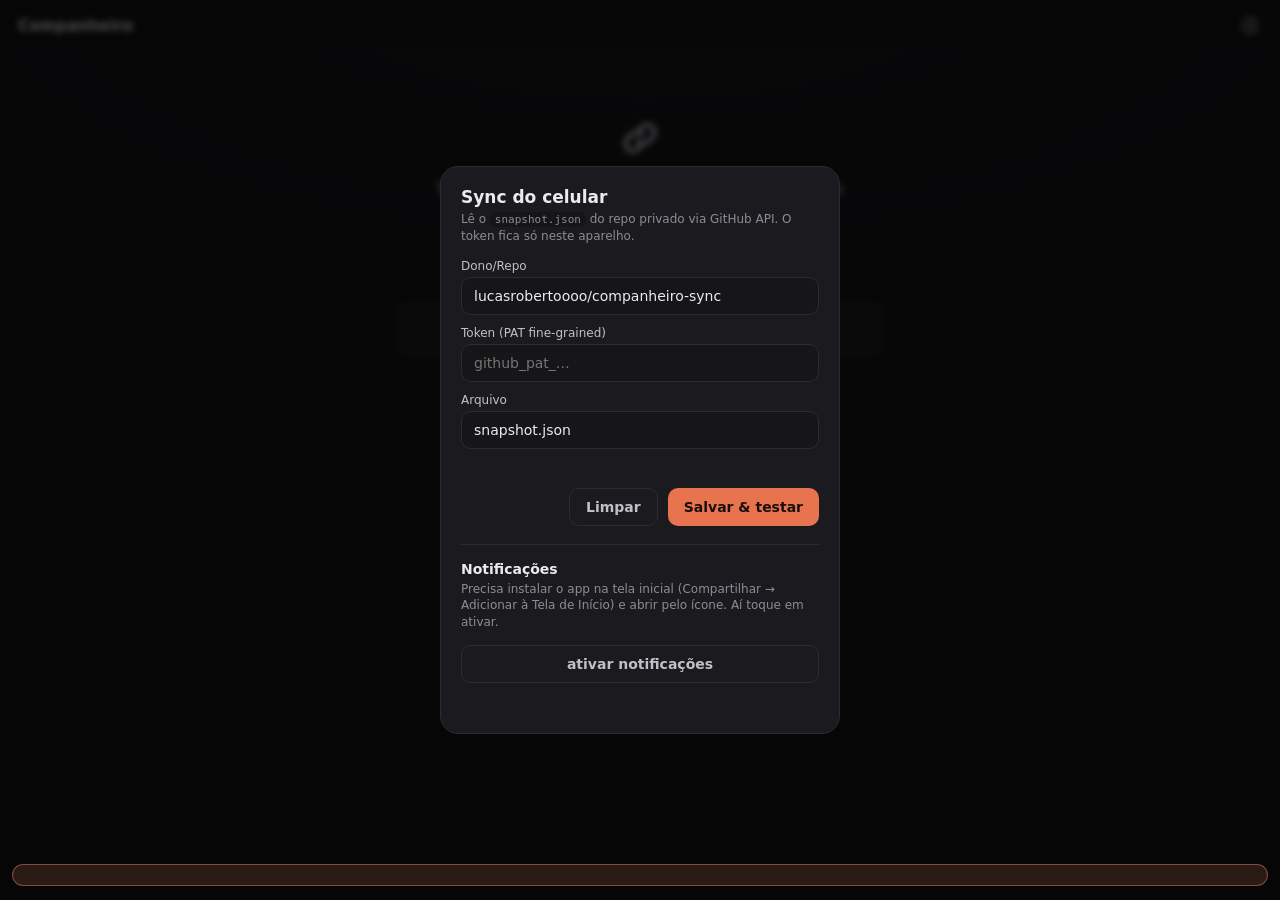
==== commit f445d992: "Aparelho novo: a assinatura de push era reenviada morta, e ninguém avisava Trocar de iPhone invalida" ====
--- a/index.html
+++ b/index.html
@@ -374,6 +374,9 @@
        impossível pelo celular. Aqui "fin" é de FINalizados; o prefixo agora é `livrosFin`. -->
   <!-- AVISO-VISIVEL-2026-09-09 · toast fora de qualquer contêiner, pra aparecer por cima dos modais -->
   <div id="toast" role="status" aria-live="polite"></div>
+  <!-- PUSH-MORTO-2026-09-14 · trocar de aparelho invalida a assinatura de push. Sem esta faixa, o
+       push parava de chegar e nada no sistema dizia nada. -->
+  <div id="pushFalha" class="push-falha" hidden></div>
   <div class="modal-backdrop" id="livrosFinModal" hidden>
     <div class="modal modal-tall">
       <h3>Terminados <span class="lista-n" id="livrosFinN"></span></h3>
--- a/style.css
+++ b/style.css
@@ -593,7 +593,9 @@
 /* AVISO-VISIVEL-2026-09-09 · toast acima de tudo. O flashError escrevia no #freshness (z-index 5) e
    TODO modal é z-index 100: a validação existia no DOM e ficava atrás do modal. O usuário apertava
    salvar e não acontecia nada visível. É a raiz do "clico e nada acontece" em 12 formulários. */
-#toast{position:fixed;left:50%;transform:translateX(-50%);bottom:28px;z-index:2000;max-width:min(92vw,420px);
+/* SAFE-AREA-2026-09-14 · `position:fixed` não herda o padding-bottom do body, então o toast caía por
+   cima do indicador de início. Em tela sem indicador, o env() vale 0 e nada muda. */
+#toast{position:fixed;left:50%;transform:translateX(-50%);bottom:calc(28px + env(safe-area-inset-bottom));z-index:2000;max-width:min(92vw,420px);
   background:var(--paper-2);color:var(--ink);border:1px solid var(--line);border-radius:12px;
   padding:11px 15px;font-size:13.5px;line-height:1.4;box-shadow:0 10px 28px rgba(0,0,0,.55);
   opacity:0;pointer-events:none;transition:opacity .18s ease}
@@ -601,3 +603,21 @@
 /* TOQUE-2026-09-09 · botão desabilitado era visualmente idêntico ao ativo (fundo cheio, cursor de
    ponteiro): "encerrar dia" sem humor escolhido parecia um botão que simplesmente não funciona. */
 .btn:disabled,button:disabled{opacity:.45;cursor:default}
+/* CENTRAL-AVISO-2026-09-09 */
+.ct-sinal{display:inline-block;font-size:11.5px;padding:2px 8px;border-radius:99px;border:1px solid var(--line);color:var(--muted)}
+.ct-sinal.ct-vermelho{color:#e08a6f;border-color:rgba(224,138,111,.4);background:rgba(224,138,111,.08)}
+.ct-sinal.ct-amarelo{color:#e8b04f;border-color:rgba(232,176,79,.4);background:rgba(232,176,79,.08)}
+.ct-topo{margin-top:8px;font-size:13.5px;line-height:1.4}
+.ct-topo span{display:block;font-size:11.5px;color:var(--muted);margin-top:2px}
+.ct-passos{margin-top:8px;border-top:1px dashed var(--line);padding-top:7px}
+.ct-passo{font-size:12.5px;color:var(--muted);line-height:1.45;margin-top:3px}
+.ct-passo small{display:block;font-size:11px;opacity:.75}
+/* PUSH-MORTO-2026-09-14 */
+/* fixo no rodapé, mas com o `body` ganhando folga equivalente (ver .tem-push-falha) pra a faixa
+   nunca ficar cobrindo o último card de forma permanente. */
+.push-falha{position:fixed;left:12px;right:12px;z-index:1500;
+  bottom:calc(14px + env(safe-area-inset-bottom));
+  background:#2a1a16;color:#e08a6f;border:1px solid rgba(224,138,111,.45);border-radius:12px;
+  padding:10px 13px;font-size:12.5px;line-height:1.45;display:flex;align-items:center;gap:10px;justify-content:space-between}
+.push-falha .mini-btn{flex:none}
+body.tem-push-falha .wrap{padding-bottom:132px}
